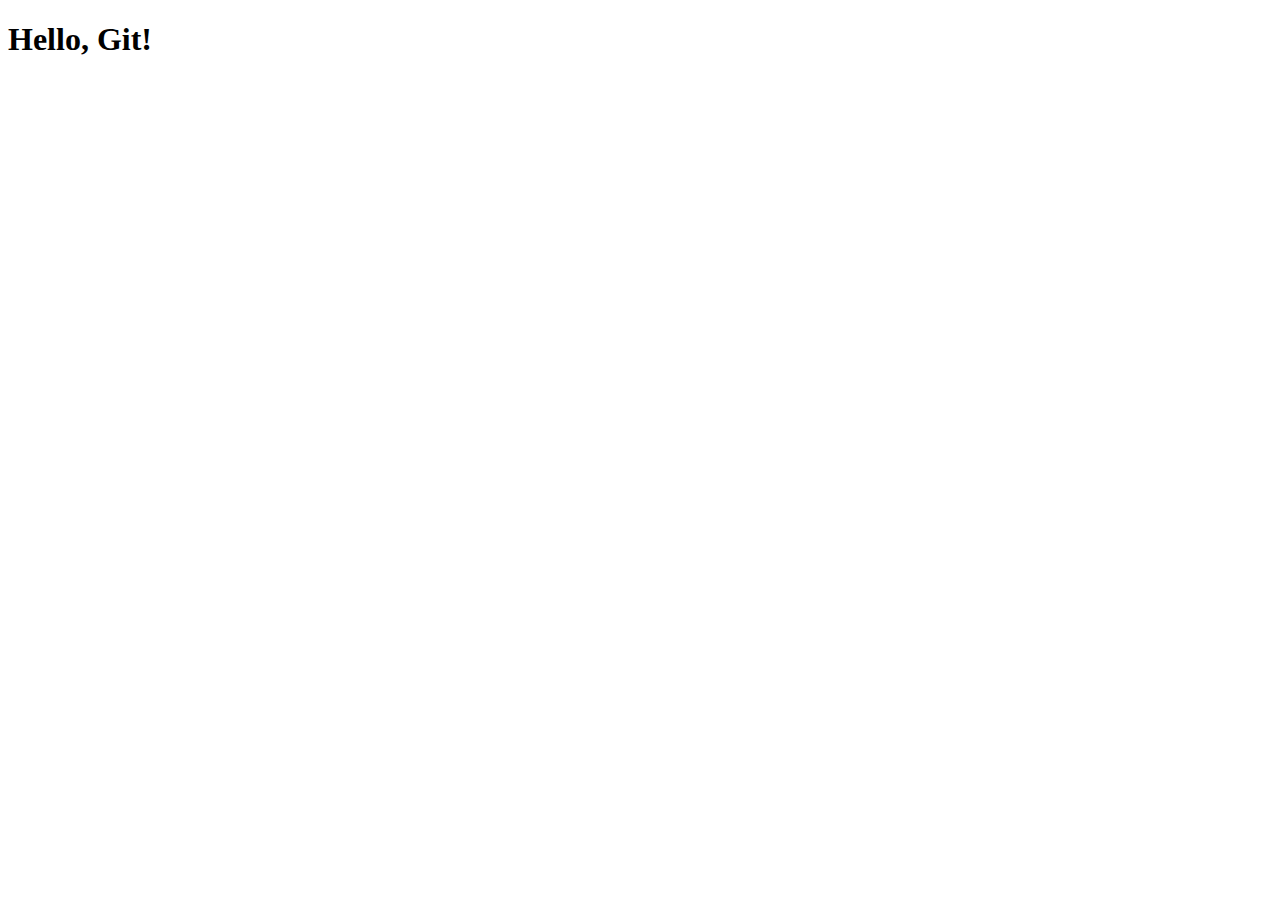
==== index.html @ fb848414 "initial commit with index.html" ====
<!DOCTYPE html>
<html lang="en">
<head>
  <meta charset="UTF-8">
  <meta name="viewport" content="width=device-width, initial-scale=1.0">
  <title>My First Git Project</title>
</head>
<body>
  <h1>Hello, Git!</h1>
</body>
</html>
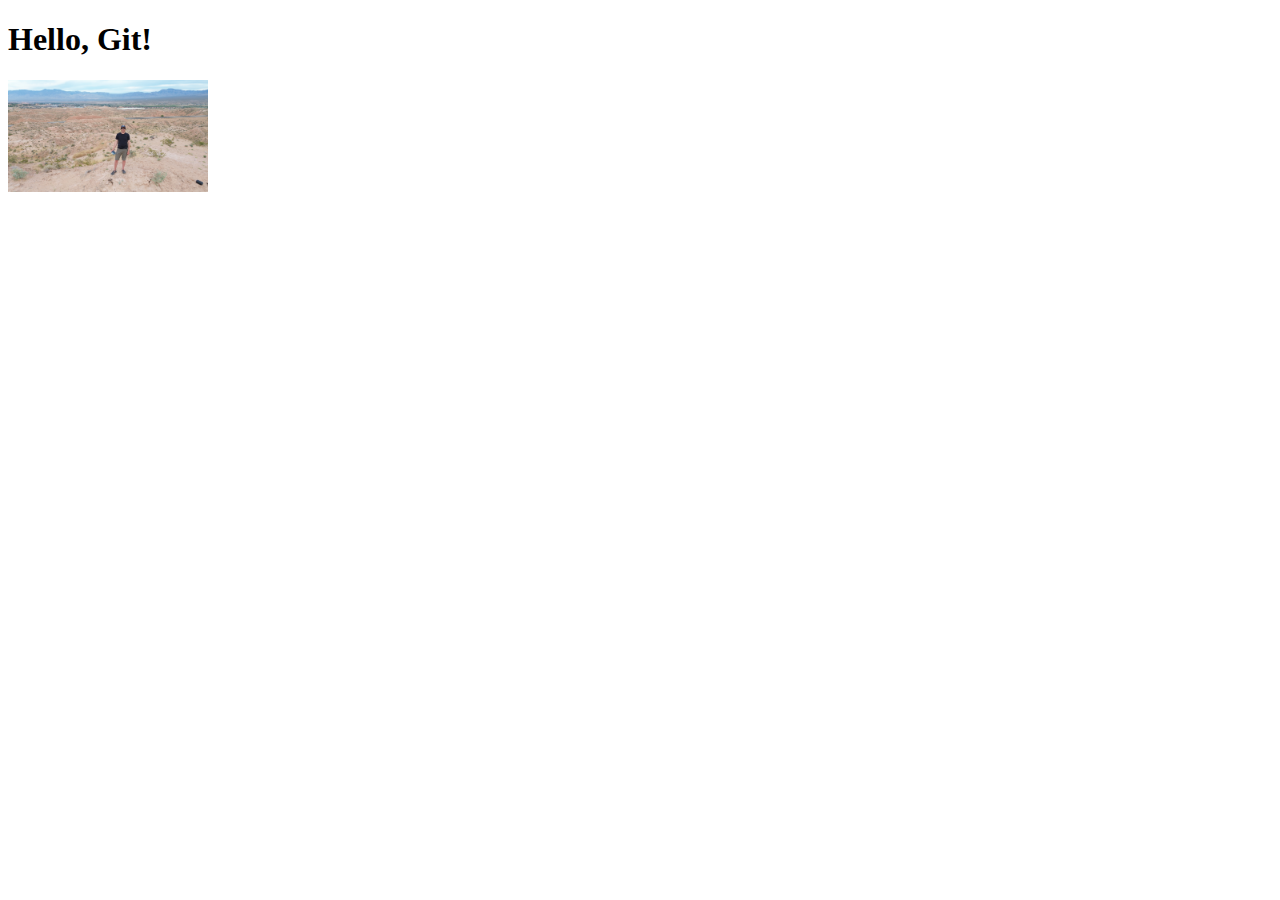
==== commit c1af76de: "Added logo image and updated index.html to display it" ====
--- a/index.html
+++ b/index.html
@@ -4,8 +4,12 @@
   <meta charset="UTF-8">
   <meta name="viewport" content="width=device-width, initial-scale=1.0">
   <title>My First Git Project</title>
+  <link rel="stylesheet" href="styles.css">
 </head>
 <body>
   <h1>Hello, Git!</h1>
+  <script src="script.js"></script>
+  <!-- Adding the image -->
+  <img src="images/DJI_0666.JPG" alt="Logo" width="200">
 </body>
 </html>
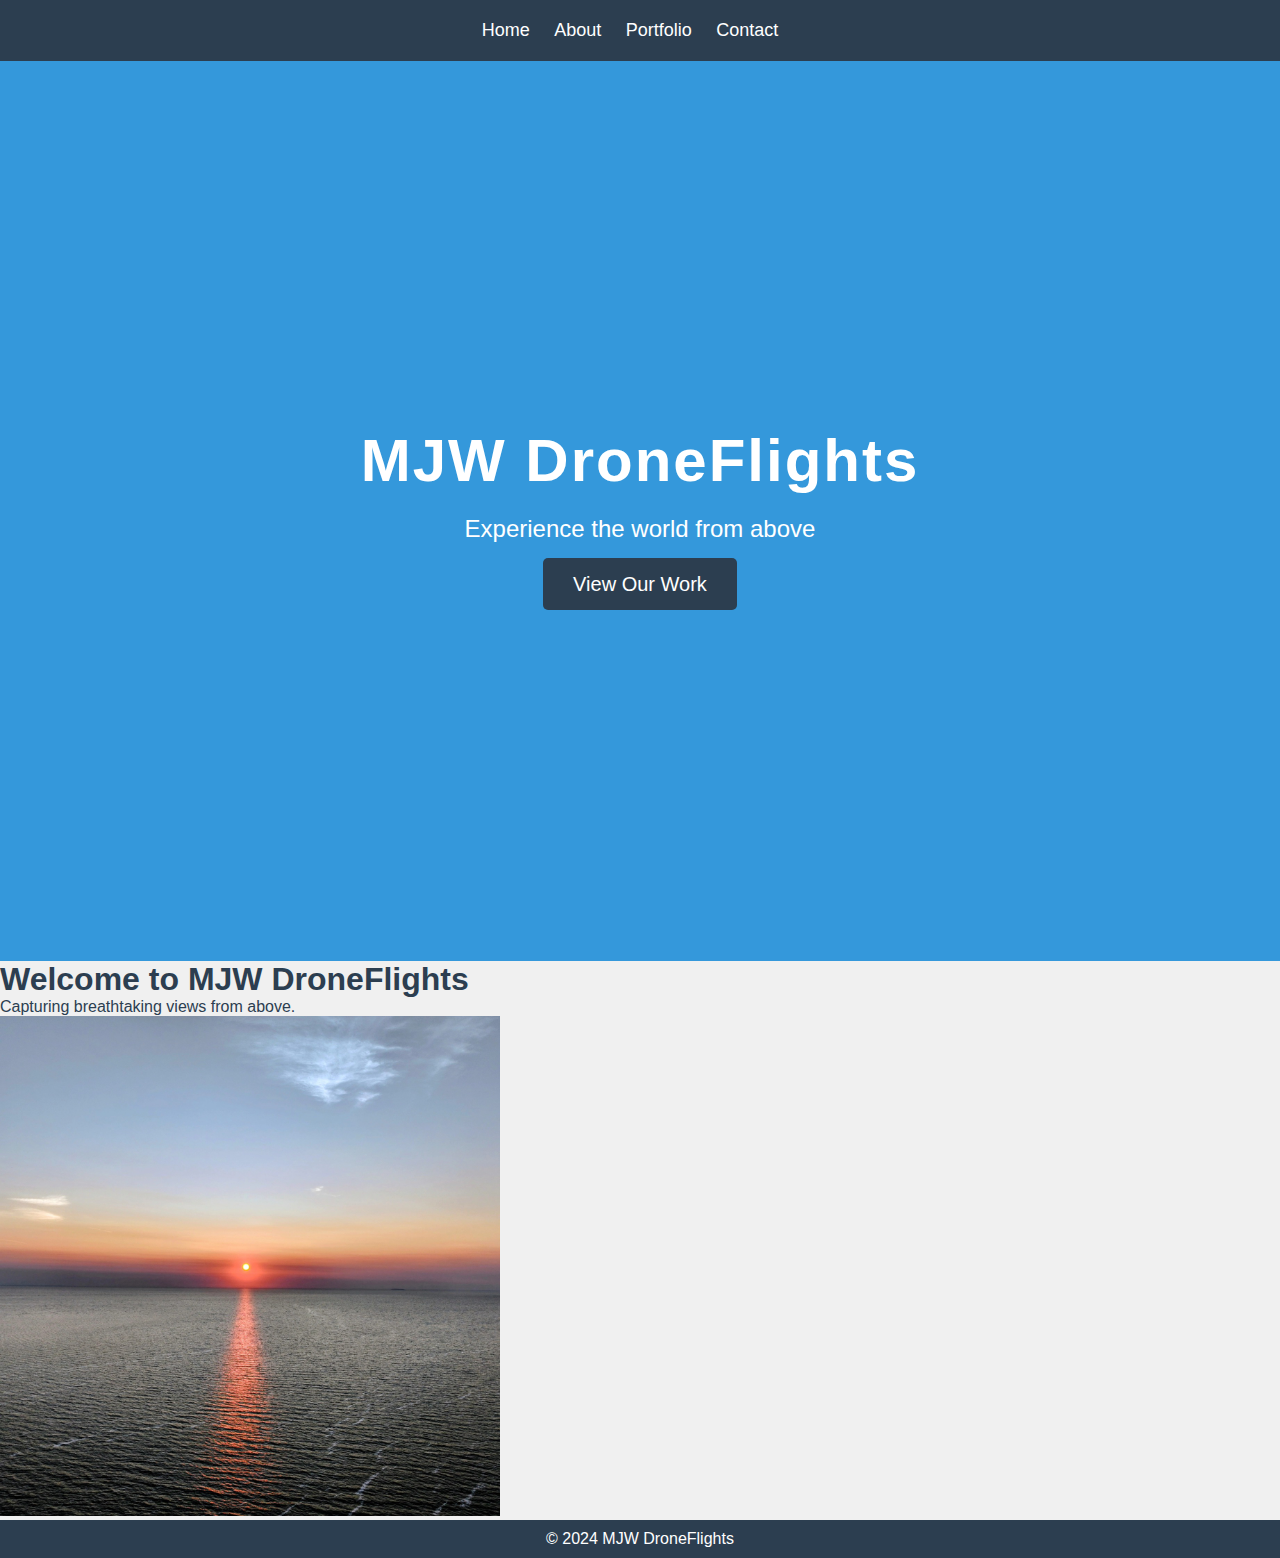
==== commit be4b266c: "Updated website design with new colors and layout" ====
--- a/index.html
+++ b/index.html
@@ -1,15 +1,44 @@
 <!DOCTYPE html>
 <html lang="en">
 <head>
-  <meta charset="UTF-8">
-  <meta name="viewport" content="width=device-width, initial-scale=1.0">
-  <title>My First Git Project</title>
-  <link rel="stylesheet" href="styles.css">
+    <meta charset="UTF-8">
+    <meta name="viewport" content="width=device-width, initial-scale=1.0">
+    <title>MJW DroneFlights | Home</title>
+    <link rel="stylesheet" href="styles.css">
 </head>
 <body>
-  <h1>Hello, Git!</h1>
-  <script src="script.js"></script>
-  <!-- Adding the image -->
-  <img src="images/DJI_0666.JPG" alt="Logo" width="200">
+    <!-- Navigation Section -->
+    <header>
+        <nav>
+            <ul>
+                <li><a href="index.html">Home</a></li>
+                <li><a href="about.html">About</a></li>
+                <li><a href="portfolio.html">Portfolio</a></li>
+                <li><a href="contact.html">Contact</a></li>
+            </ul>
+        </nav>
+    </header>
+
+    <!-- Hero Section -->
+    <section class="hero">
+        <div class="hero-content">
+            <h1>MJW DroneFlights</h1>
+            <p>Experience the world from above</p>
+            <a href="portfolio.html" class="cta-btn">View Our Work</a>
+        </div>
+    </section>
+
+    <!-- Main Content Section -->
+    <main>
+        <h1>Welcome to MJW DroneFlights</h1>
+        <p>Capturing breathtaking views from above.</p>
+        <!-- Inline Image (if needed) -->
+        <img src="images/dronehero1.jpg" alt="Drone View" width="500">
+    </main>
+
+    <!-- Footer Section -->
+    <footer>
+        <p>&copy; 2024 MJW DroneFlights</p>
+    </footer>
 </body>
 </html>
--- a/styles.css
+++ b/styles.css
@@ -0,0 +1,101 @@
+/* Reset basic styles */
+* {
+    margin: 0;
+    padding: 0;
+    box-sizing: border-box;
+}
+
+/* General body styling */
+body {
+    font-family: 'Arial', sans-serif;
+    background-color: #f0f0f0; /* Light gray background */
+    color: #2c3e50; /* Dark blue text color */
+}
+
+/* Navigation styles */
+header {
+    background-color: #2c3e50; /* Dark blue background */
+    color: white;
+    padding: 20px;
+    text-align: center;
+}
+
+nav ul {
+    list-style-type: none;
+    padding: 0;
+}
+
+nav ul li {
+    display: inline;
+    margin-right: 20px;
+}
+
+nav ul li a {
+    color: white;
+    text-decoration: none;
+    font-size: 18px;
+}
+
+nav ul li a:hover {
+    text-decoration: underline;
+}
+
+/* Hero section styling */
+.hero {
+    background-color: #3498db; /* Light blue background */
+    height: 100vh;
+    display: flex;
+    justify-content: center;
+    align-items: center;
+    color: white;
+    text-align: center;
+}
+
+.hero-content h1 {
+    font-size: 60px;
+    letter-spacing: 2px;
+    margin-bottom: 20px;
+}
+
+.hero-content p {
+    font-size: 24px;
+    margin-bottom: 30px;
+}
+
+.cta-btn {
+    padding: 15px 30px;
+    background-color: #2c3e50; /* Dark blue button */
+    color: white;
+    text-decoration: none;
+    font-size: 20px;
+    border-radius: 5px;
+    transition: background-color 0.3s ease;
+}
+
+.cta-btn:hover {
+    background-color: #1b2838; /* Darker blue on hover */
+}
+
+/* Footer styling */
+footer {
+    background-color: #2c3e50; /* Dark blue background */
+    color: white;
+    text-align: center;
+    padding: 10px 0;
+    position: relative;
+    bottom: 0;
+    width: 100%;
+}
+
+/* Responsive adjustments for smaller screens */
+@media (max-width: 768px) {
+    .hero-content h1 {
+        font-size: 40px;
+    }
+    .hero-content p {
+        font-size: 18px;
+    }
+    .cta-btn {
+        font-size: 16px;
+    }
+}
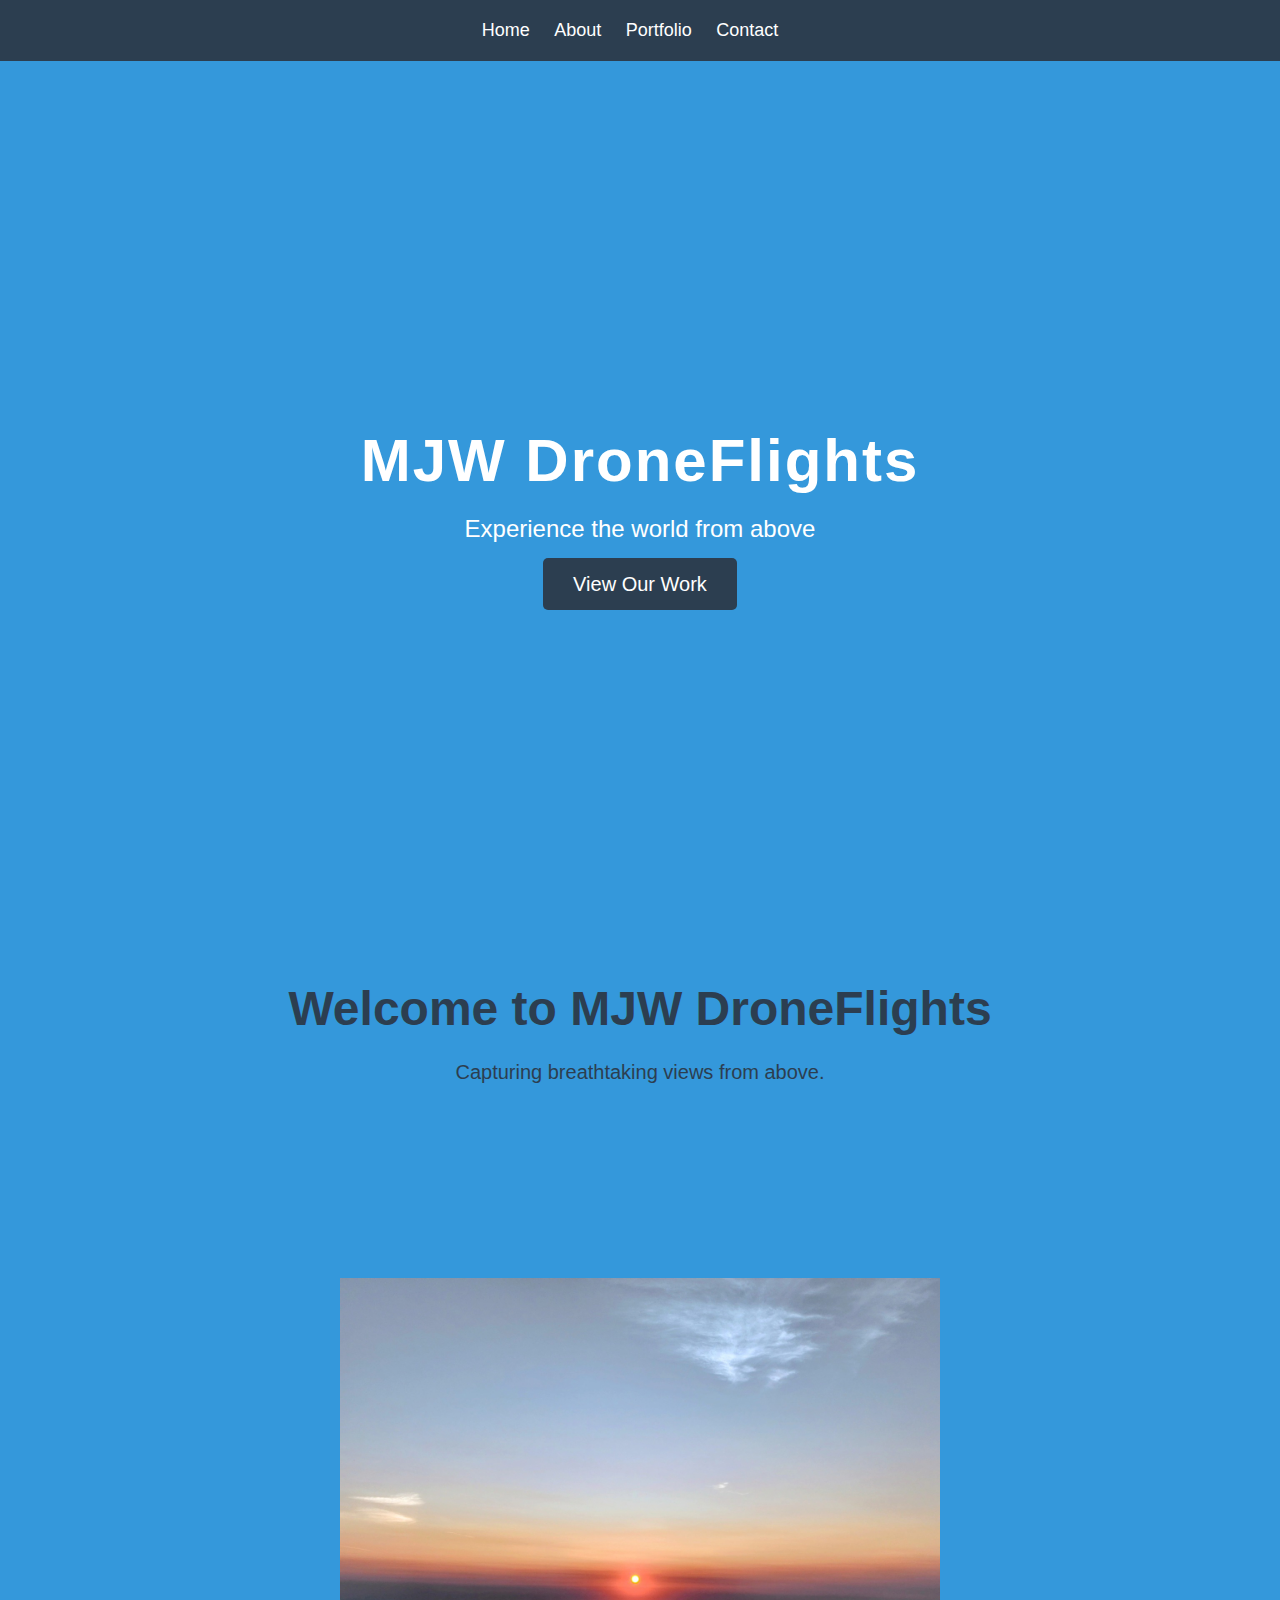
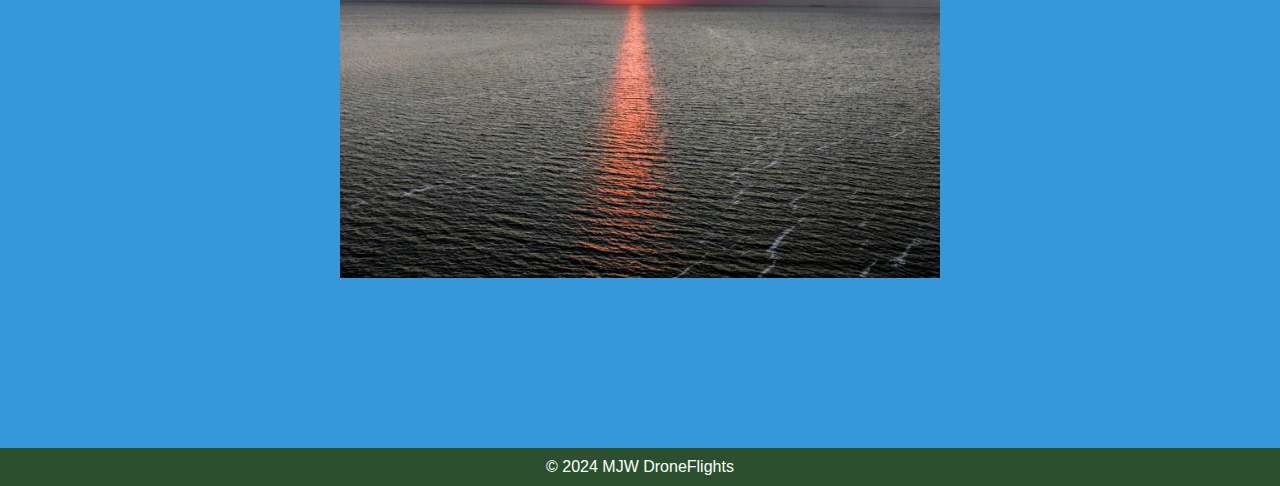
==== commit 2adad29b: "t commit commit exit" ====
--- a/index.html
+++ b/index.html
@@ -7,6 +7,7 @@
     <link rel="stylesheet" href="styles.css">
 </head>
 <body>
+    <div class="main-container">
     <!-- Navigation Section -->
     <header>
         <nav>
@@ -32,8 +33,11 @@
     <main>
         <h1>Welcome to MJW DroneFlights</h1>
         <p>Capturing breathtaking views from above.</p>
-        <!-- Inline Image (if needed) -->
-        <img src="images/dronehero1.jpg" alt="Drone View" width="500">
+
+     <!-- Inline Image (if needed) -->
+        <section class="photo-section">
+          <img src="images/dronehero1.jpg" alt="Drone View" width="600">
+      </section>
     </main>
 
     <!-- Footer Section -->
--- a/styles.css
+++ b/styles.css
@@ -8,7 +8,13 @@
 /* General body styling */
 body {
     font-family: 'Arial', sans-serif;
-    background-color: #f0f0f0; /* Light gray background */
+    background-color: #3498db; /* Light blue background */
+    background-size: cover;
+    background-position: center;
+    background-attachment: fixed; /* Keeps the background fixed while scrolling */
+    margin: 0;
+    padding: 0;
+    height: 100vh; /* Ensure it takes the full viewport height */
     color: #2c3e50; /* Dark blue text color */
 }
 
@@ -42,7 +48,7 @@
 
 /* Hero section styling */
 .hero {
-    background-color: #3498db; /* Light blue background */
+    background-color: rgba(255, 255, 255, 0); /* Transparent background */
     height: 100vh;
     display: flex;
     justify-content: center;
@@ -76,9 +82,25 @@
     background-color: #1b2838; /* Darker blue on hover */
 }
 
+/* Photo Section */
+.photo-section {
+    display: flex;
+    justify-content: center; /* Horizontally center */
+    align-items: center;     /* Vertically center */
+    min-height: 100vh;       /* Ensure the container takes the full viewport height */
+    background-color: rgba(255, 255, 255, 0); /* Transparent background */
+    padding: 20px;
+    text-align: center;
+}
+
+.photo-section img {
+    max-width: 100%;
+    height: auto;
+}
+
 /* Footer styling */
 footer {
-    background-color: #2c3e50; /* Dark blue background */
+    background-color: #2c502e; /* Footer background */
     color: white;
     text-align: center;
     padding: 10px 0;
@@ -99,3 +121,25 @@
         font-size: 16px;
     }
 }
+main h1 {
+    text-align: center;
+    font-size: 60px; /* Optional: You can adjust the font size if needed */
+    margin-bottom: 20px; /* Optional: Adds space below the heading */
+}
+/* Main Content Section */
+main {
+    text-align: center; /* Centers the h1, p, and any text inside the main */
+    padding: 20px;
+}
+
+main h1 {
+    font-size: 48px;
+    margin-bottom: 20px;
+}
+
+main p {
+    font-size: 20px;
+    margin-bottom: 40px;
+    line-height: 1.6; /* Adds some spacing between lines for readability */
+}
+
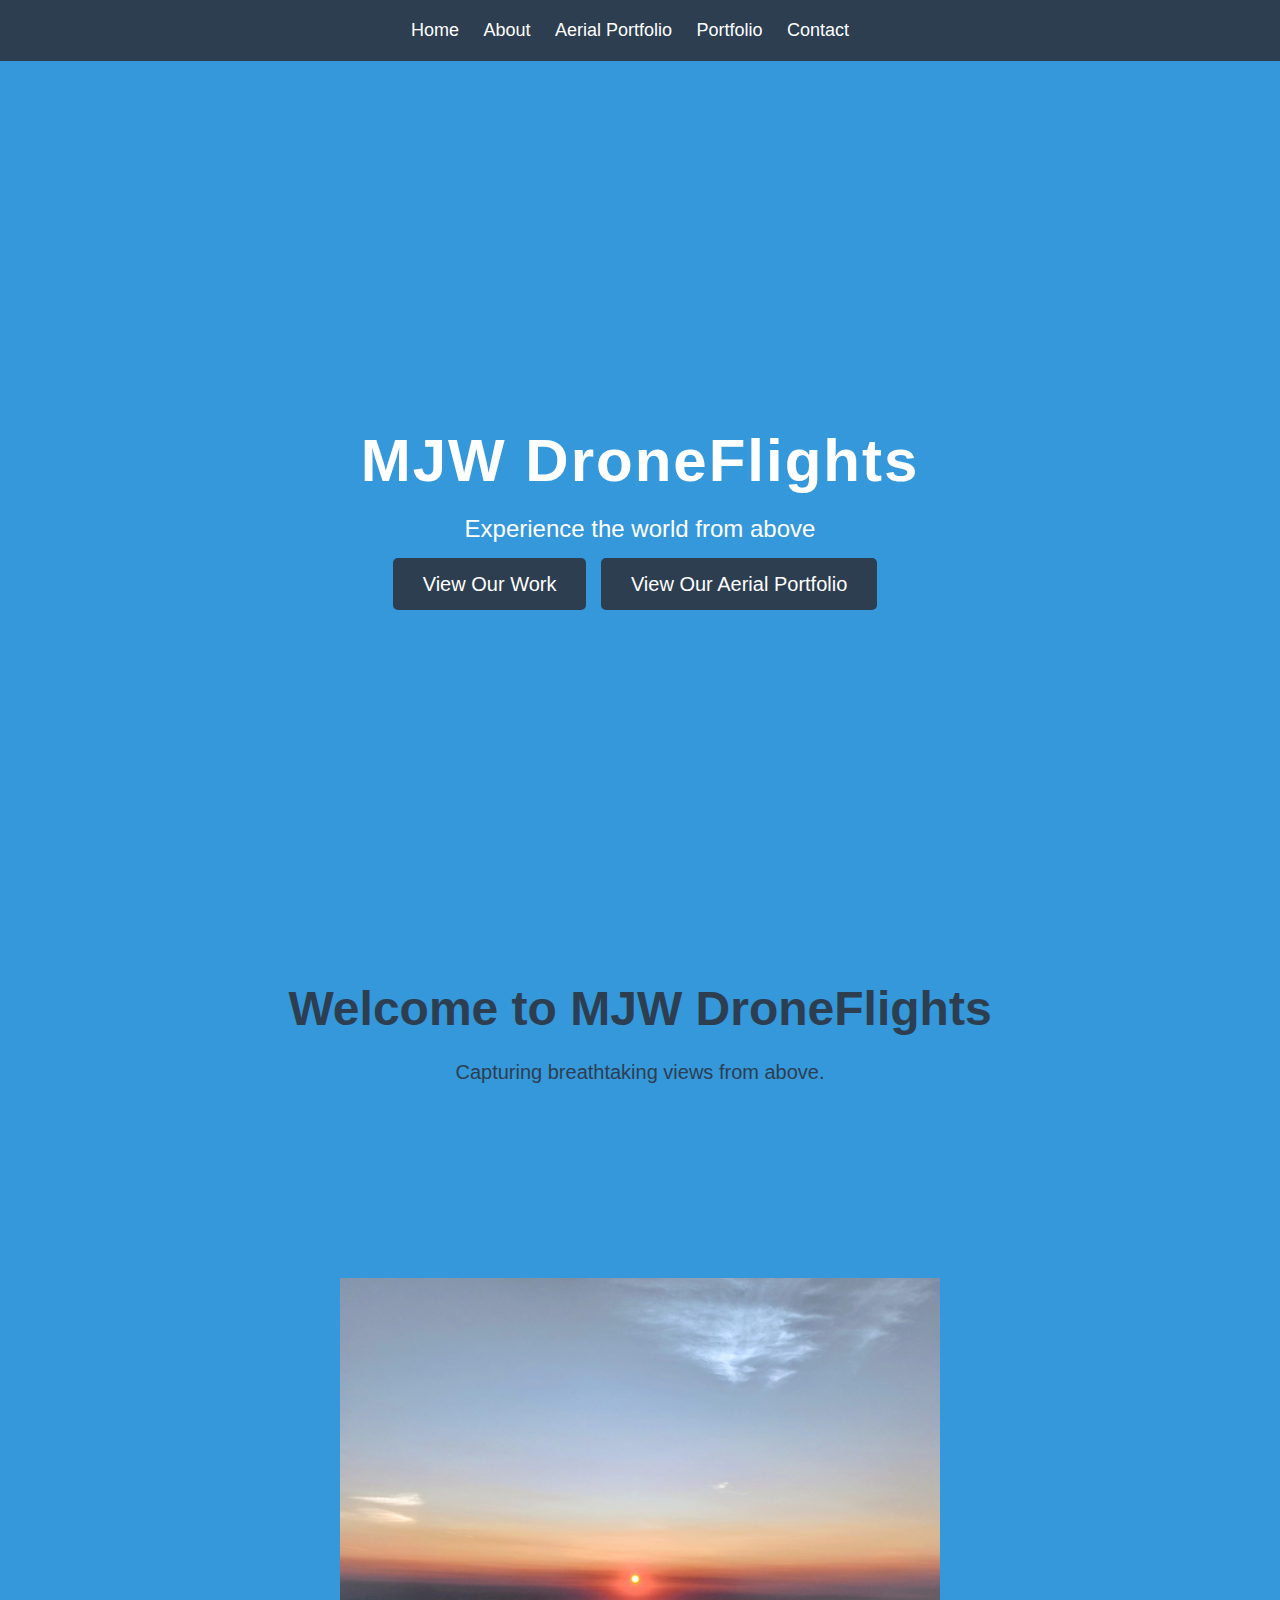
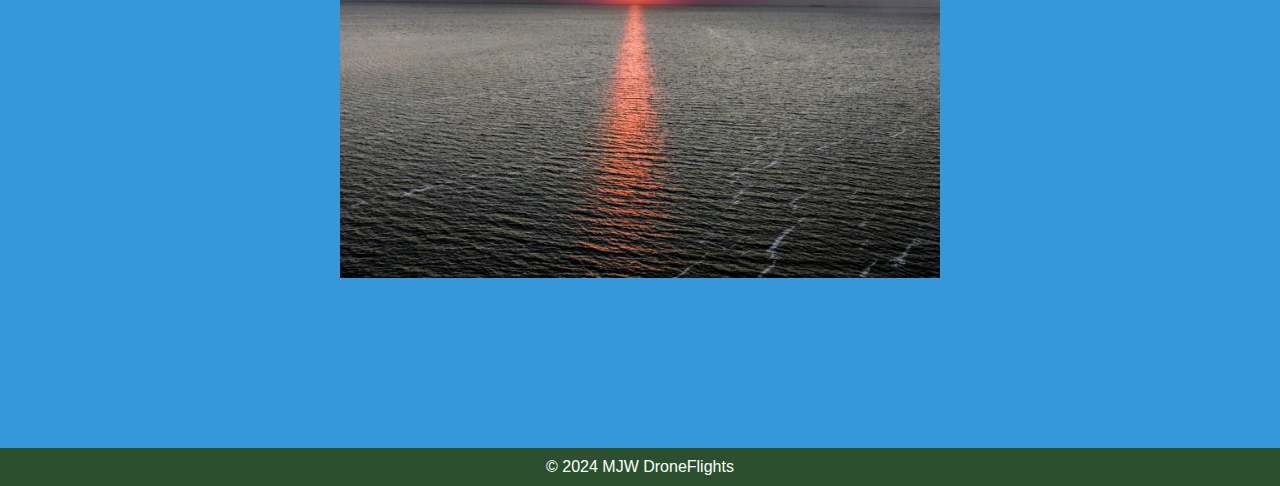
==== commit ab3cd0fd: "Added aerial-portfolio page and updated styles" ====
--- a/index.html
+++ b/index.html
@@ -8,41 +8,44 @@
 </head>
 <body>
     <div class="main-container">
-    <!-- Navigation Section -->
-    <header>
-        <nav>
-            <ul>
-                <li><a href="index.html">Home</a></li>
-                <li><a href="about.html">About</a></li>
-                <li><a href="portfolio.html">Portfolio</a></li>
-                <li><a href="contact.html">Contact</a></li>
-            </ul>
-        </nav>
-    </header>
+        <!-- Navigation Section -->
+        <header>
+            <nav>
+                <ul>
+                    <li><a href="index.html">Home</a></li>
+                    <li><a href="about.html">About</a></li>
+                    <li><a href="aerial-portfolio.html">Aerial Portfolio</a></li> <!-- Link to the new Photobook page -->
+                    <li><a href="portfolio.html">Portfolio</a></li>
+                    <li><a href="contact.html">Contact</a></li>
+                </ul>
+            </nav>
+        </header>
 
-    <!-- Hero Section -->
-    <section class="hero">
-        <div class="hero-content">
-            <h1>MJW DroneFlights</h1>
-            <p>Experience the world from above</p>
-            <a href="portfolio.html" class="cta-btn">View Our Work</a>
-        </div>
-    </section>
+        <!-- Hero Section -->
+        <section class="hero">
+            <div class="hero-content">
+                <h1>MJW DroneFlights</h1>
+                <p>Experience the world from above</p>
+                <a href="portfolio.html" class="cta-btn">View Our Work</a>
+                <a href="aerial-portfolio.html" class="cta-btn">View Our Aerial Portfolio</a>
+            </div>
+        </section>
 
-    <!-- Main Content Section -->
-    <main>
-        <h1>Welcome to MJW DroneFlights</h1>
-        <p>Capturing breathtaking views from above.</p>
+        <!-- Main Content Section -->
+        <main>
+            <h1>Welcome to MJW DroneFlights</h1>
+            <p>Capturing breathtaking views from above.</p>
 
-     <!-- Inline Image (if needed) -->
-        <section class="photo-section">
-          <img src="images/dronehero1.jpg" alt="Drone View" width="600">
-      </section>
-    </main>
+            <!-- Inline Image (if needed) -->
+            <section class="photo-section">
+                <img src="images/dronehero1.jpg" alt="Drone View" width="600">
+            </section>
+        </main>
 
-    <!-- Footer Section -->
-    <footer>
-        <p>&copy; 2024 MJW DroneFlights</p>
-    </footer>
+        <!-- Footer Section -->
+        <footer>
+            <p>&copy; 2024 MJW DroneFlights</p>
+        </footer>
+    </div> <!-- Closing .main-container div -->
 </body>
 </html>
--- a/styles.css
+++ b/styles.css
@@ -68,6 +68,7 @@
     margin-bottom: 30px;
 }
 
+/* Button styling for consistent look */
 .cta-btn {
     padding: 15px 30px;
     background-color: #2c3e50; /* Dark blue button */
@@ -76,6 +77,7 @@
     font-size: 20px;
     border-radius: 5px;
     transition: background-color 0.3s ease;
+    margin-right: 10px; /* Add space between buttons when side by side */
 }
 
 .cta-btn:hover {
@@ -121,11 +123,7 @@
         font-size: 16px;
     }
 }
-main h1 {
-    text-align: center;
-    font-size: 60px; /* Optional: You can adjust the font size if needed */
-    margin-bottom: 20px; /* Optional: Adds space below the heading */
-}
+
 /* Main Content Section */
 main {
     text-align: center; /* Centers the h1, p, and any text inside the main */
@@ -142,4 +140,39 @@
     margin-bottom: 40px;
     line-height: 1.6; /* Adds some spacing between lines for readability */
 }
+/* Aerial Portfolio Section */
+.aerial-portfolio {
+    padding: 50px;
+    background-color: #f9f9f9; /* Light background for contrast */
+    text-align: center;
+}
 
+.aerial-portfolio h2 {
+    font-size: 36px;
+    color: #2c3e50;
+    margin-bottom: 40px;
+}
+
+/* Photo Grid Styling */
+.photo-grid {
+    display: grid;
+    grid-template-columns: repeat(auto-fill, minmax(250px, 1fr)); /* Responsive grid */
+    gap: 20px;
+    justify-items: center;
+}
+
+.photo-item {
+    position: relative;
+    overflow: hidden;
+    border-radius: 10px; /* Optional: Adds rounded corners */
+}
+
+.photo-item img {
+    width: 100%;
+    height: auto;
+    transition: transform 0.3s ease; /* Smooth zoom on hover */
+}
+
+.photo-item img:hover {
+    transform: scale(1.1); /* Zoom in on hover */
+}
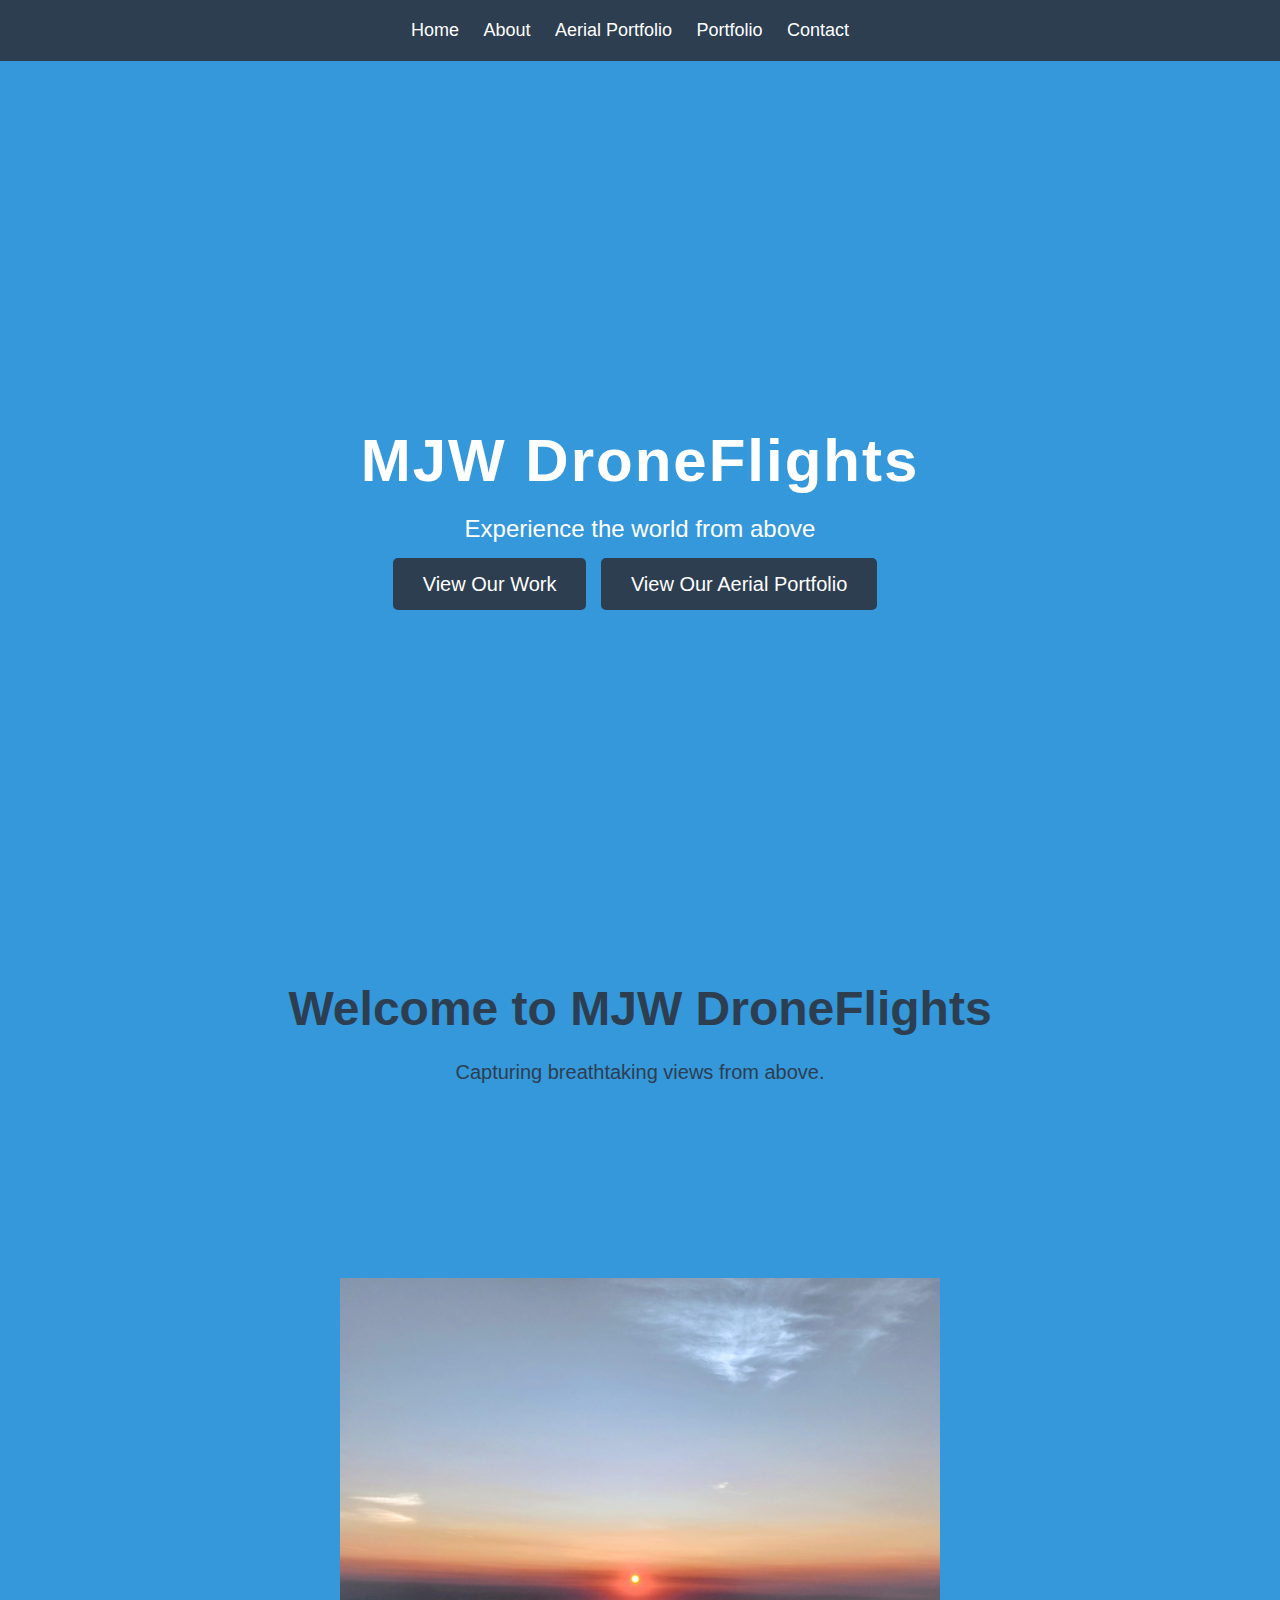
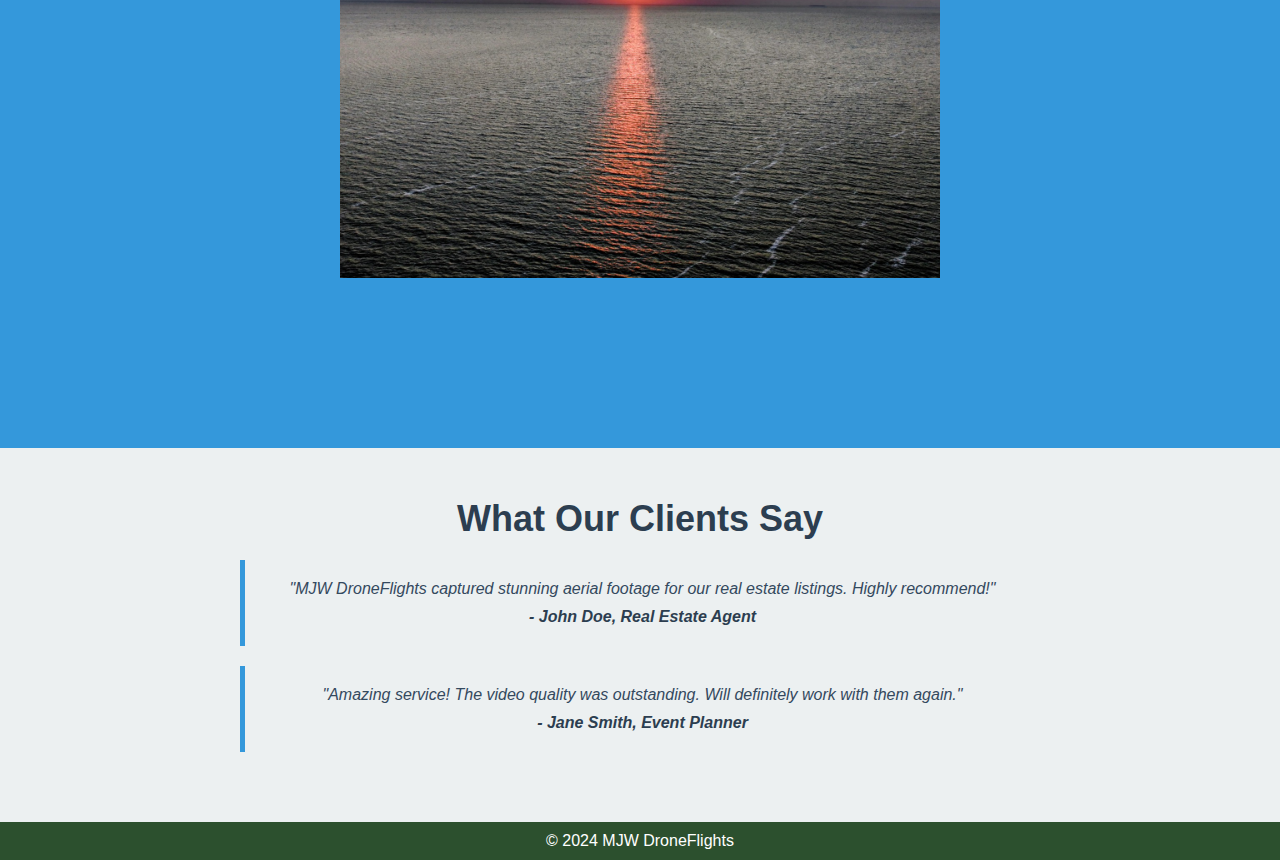
==== commit 7348d0ad: "Added testimonials section as a separate page" ====
--- a/index.html
+++ b/index.html
@@ -2,8 +2,9 @@
 <html lang="en">
 <head>
     <meta charset="UTF-8">
-    <meta name="viewport" content="width=device-width, initial-scale=1.0">
+    <meta name="viewport" content="width=device-width, initial-scale=1">
     <title>MJW DroneFlights | Home</title>
+    <!-- Link to your custom stylesheet -->
     <link rel="stylesheet" href="styles.css">
 </head>
 <body>
@@ -41,6 +42,21 @@
                 <img src="images/dronehero1.jpg" alt="Drone View" width="600">
             </section>
         </main>
+        <!-- Testimonials Section -->
+<section class="testimonials">
+    <h2>What Our Clients Say</h2>
+    <div class="testimonial-container">
+        <blockquote>
+            "MJW DroneFlights captured stunning aerial footage for our real estate listings. Highly recommend!"
+            <cite>- John Doe, Real Estate Agent</cite>
+        </blockquote>
+        <blockquote>
+            "Amazing service! The video quality was outstanding. Will definitely work with them again."
+            <cite>- Jane Smith, Event Planner</cite>
+        </blockquote>
+    </div>
+</section>
+
 
         <!-- Footer Section -->
         <footer>
--- a/styles.css
+++ b/styles.css
@@ -176,3 +176,57 @@
 .photo-item img:hover {
     transform: scale(1.1); /* Zoom in on hover */
 }
+/* Responsive adjustments for smaller screens */
+@media (max-width: 768px) {
+    .hero-content a {
+        display: block; /* Forces buttons to be stacked vertically */
+        width: 80%; /* Ensure buttons don't take up full width */
+        margin: 10px auto; /* Adds margin around buttons and centers them */
+        text-align: center;
+    }
+
+    .hero-content h1 {
+        font-size: 40px; /* Adjust font size for smaller screens */
+    }
+
+    .hero-content p {
+        font-size: 18px; /* Adjust paragraph size for smaller screens */
+    }
+
+    .cta-btn {
+        font-size: 16px; /* Adjust button text size for smaller screens */
+    }
+}
+
+/* Testimonials Section */
+.testimonials {
+    background-color: #ecf0f1; /* Light background */
+    padding: 50px;
+    text-align: center;
+}
+
+.testimonials h2 {
+    font-size: 36px;
+    color: #2c3e50;
+    margin-bottom: 20px;
+}
+
+.testimonial-container {
+    max-width: 800px;
+    margin: 0 auto;
+}
+
+blockquote {
+    font-style: italic;
+    color: #34495e;
+    margin: 20px 0;
+    padding: 20px;
+    border-left: 5px solid #3498db; /* Blue left border */
+}
+
+blockquote cite {
+    display: block;
+    margin-top: 10px;
+    font-weight: bold;
+    color: #2c3e50;
+}
